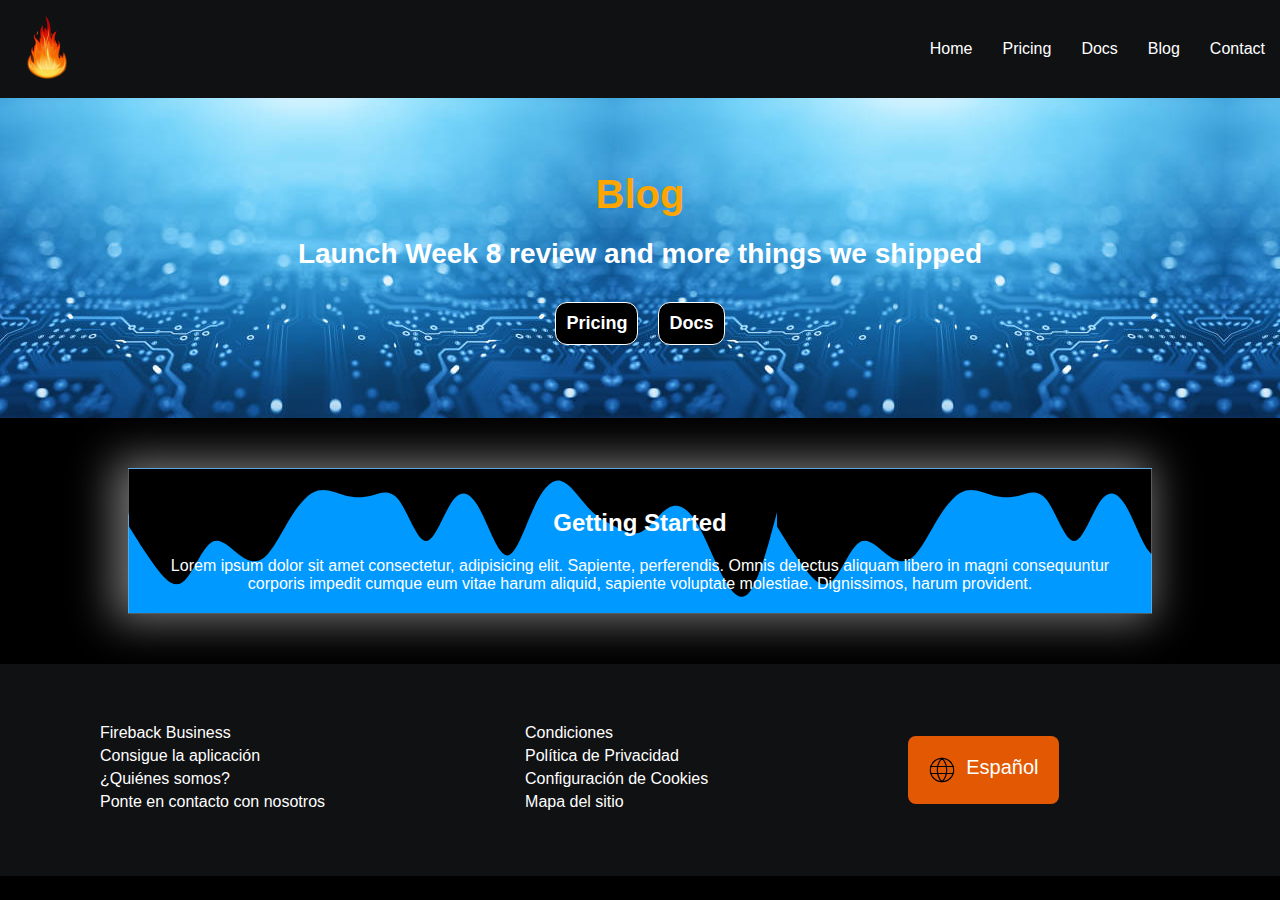
==== pages/blog.html @ 67b2cdf1 "PrimeraEntregLista" ====
<!DOCTYPE html>
<html lang="en">
<head>
    <meta charset="UTF-8">
    <meta name="viewport" content="width=device-width, initial-scale=1.0">
    <link rel="stylesheet" href="./../css/styles.css">
    <title>Blog</title>
</head>
<body>
    <header>
        <a href="./../index.html"><img src="./../assets/fire.ico" alt="LogoMarca"></a>
        <nav class="menu">
            <ul>
                <li>
                    <a href="./../index.html">Home</a>
                </li>
                <li>
                    <a href="./pricing.html">Pricing</a>
                </li>
                <li>
                    <a href="./docs.html">Docs</a>
                </li>
                <li>
                    <a href="./blog.html">Blog</a>
                </li>
                <li>
                    <a href="./contact.html">Contact</a>
                </li>
            </ul>
        </nav>
    </header>
    <main>
        <section class="documentation">
            <section class="mini-banner">
                <h1>
                    <span class="title-project">Blog</span>
                    <span class="subtitle">Launch Week 8 review and more things we shipped</span>
                    <span class="buttons-banner">
                        <button>
                            <a href="./pricing.html">Pricing</a>
                        </button>
                        <button>
                            <a href="./docs.html">Docs</a>
                        </button>
                    </span>         
                </h1>
            </section>
            <section class="blog-lorem">
                <h2>Getting Started</h2>
                <p>Lorem ipsum dolor sit amet consectetur, adipisicing elit. Sapiente, perferendis. Omnis delectus aliquam libero in magni consequuntur corporis impedit cumque eum vitae harum aliquid, sapiente voluptate molestiae. Dignissimos, harum provident.</p>
                
            </section>
        </section>
    </main>
    <footer>
        <ul>
            <li><a href="">Fireback Business</a></li>
            <li><a href="">Consigue la aplicación</a></li>
            <li><a href="">¿Quiénes somos?</a></li>
            <li><a href="">Ponte en contacto con nosotros</a></li>
        </ul>
        <ul>
            <li><a href="">Condiciones</a></li>
            <li><a href="">Política de Privacidad</a></li>
            <li><a href="">Configuración de Cookies</a></li>
            <li><a href="">Mapa del sitio</a></li>
        </ul>
        <section class="btn-language">
            <a href="">
                <img src="./../assets/language.svg" alt="Lenguaje">
                <p>Español</p>
            </a>
        </section>
    </footer>
</body>
</html>
---- css/styles.css ----
*{
    color: #FFFFFF;
    font-family:'Segoe UI', Tahoma, Geneva, Verdana, sans-serif;
    box-sizing: border-box;
    margin: 0;
    padding: 0;
}

body{
    background-color: black;
}

button{
    font-size: 18px;
    font-weight: bold;
    color: #ffffff;
    border-radius: 12px;
    border: 1px solid #FFFFFF;
    background-color: #000000;
    padding: 10px;
}

h1{
    font-size: 40px;
    color: #ffffff;
    background-color: rgba(0, 0, 0, 0);
    padding: 10px 20px; /* Espaciado interno del texto */
    text-align: center;
}

h2{
    text-align: center;
    padding: 20px;
}

a{
    text-decoration: none;
}

/* Menu Navbar en header */

header{
    display: flex;
    justify-content: space-between;
    align-items: center;
    padding: 15px;
    background-color: #393b4348;
}

.menu{
    display: flex;
    align-items: center;
}

header nav ul{
    list-style: none;
    display: flex;
    gap: 30px;
}

/* Footer */

footer{
    background-color: #393b4348;
    display: flex;
    flex-wrap: wrap;
    padding: 40px 0;
}

footer ul{
    
    list-style: none;
    padding: 20px 100px;
}

footer ul li{
    margin-bottom: 5px;
}

footer section{
    display: flex;
    flex-wrap: wrap;
}

footer section a{
    display: flex;
    gap: 10px;
    padding: 20px 0;
}

footer a img{
    width: 28px;
    height: 28px;
}

.btn-language{
    margin: 0 100px;
    border-radius: 8px;
    font-size: 20px;
    background-color: #ff6200e2;
    padding: 0 20px;
    height: min-content;
    align-self: center;
}

/* Banner de imagen con titulo adentro */

.banner{
    height: 250px;
    background-image: url(./../assets/bg-image.jpg);
    display: flex;
    justify-content: center;
    align-items: center;
}

.title-project, .title-empresa {
    display: block;
    text-align: center;
}

.title-project{
    color: orange;
    margin-bottom: 10px;
}

.title-empresa{
    color: white;
}

.buttons-banner{
    margin-top: 30px;
    display: flex;
    gap: 20px;
    justify-content: center;
}

/* Cards */

.contenedor-flex {
    display: flex;
    justify-content: space-evenly;
    flex-wrap: wrap;
    gap: 40px;
    margin: 60px 0;
}

.card {
    width: 350px;
    height: 450px;
    background-color: #393b4348;
    border-radius: 20px;
    border: 1px solid #000000;
    overflow: hidden;
}

.card img {
    width: 100%;
    height: 200px;
}

.card-text {
    display: flex;
    flex-direction: column;
    padding: 15px;
    align-items: center;
}

/* Pricing */
/* Cards Pricing */

.pricing-name{
    color: #FF8C42;
}

.price-mount{
    font-size: 42px;
    text-align: center;
    padding: 20px 0;
}

.pricing-list{
    align-self: center;
    margin-top: 15px;
}

.pricing-btn{
    margin-top: 15px;
}

/* Docs */
/* Mini banner */

.mini-banner{
    height: 320px;
    background-image: url(./../assets/bg-image-minibanner.jpg);
    display: flex;
    justify-content: center;
    align-items: center;
}

.subtitle{
    font-size: 28px;
}

/* Iconos */

.discover{
    padding: 20px 40px;
    border: 1px solid #b7b9bd7c;
    align-items: center;
}

.discover p{
    margin-bottom: 20px;
    text-align: center;
}

.icons-flex{
    display: flex;
    flex-wrap: wrap;
    align-items: center;
    gap: 8px;
    justify-content: center;
}

.icons-flex img{
    width: 32px;
    height: 32px;
}

.icon-style{
    border: 1px solid #FFFFFF;
    padding: 15px;
    background-color: #393b4348;
    align-self: center;
}

/* Cards Docs */

.products-docs{
    padding: 20px;
    display: flex;
    flex-wrap: wrap;
    gap: 30px;
    justify-content: center;
}

.card-docs{
    width: 300px;
    height: 250px;
    background-color: #393b4348;
    border-radius: 20px;
    border: 1px solid #000000;
    overflow: hidden;
}

.card-content {
    display: flex;
    flex-direction: column;
    padding: 15px;
    align-items: center;
}

.card-content img{
    width: 60px;
    align-content: center;
    margin-top: 30px;
}

/* Blog */

.blog-lorem{
    padding: 20px 40px;
    border: 1px solid #b7b9bd7c;
    width: 80%;
    margin: 50px 0;
    box-shadow: -7px -1px 40px 8px rgba(224,224,224,0.51);
    -webkit-box-shadow: -7px -1px 40px 8px rgba(224,224,224,0.51);
    -moz-box-shadow: -7px -1px 40px 8px rgba(224,224,224,0.51);
    background-image: url(./../assets/wave.svg);
}

.documentation{
    text-align: -webkit-center;
}

/* Contact */

.contact{
    display: flex;
    flex-wrap: wrap;
    justify-content: center;
    align-items: center;
    padding: 40px;
    background-image: url(./../assets/wave2.svg);
    background-size: cover;
}

.contact-socials{
    /* display: flex;
    flex-wrap: wrap; */
    padding: 0 80px;
}

.social-icons{
    display: flex;
    align-items: center;
    gap: 20px;
    margin-bottom: 30px;
}

.social-icons img{
    width: 60px;
    height: 60px;
}

.contact-field{
    margin-bottom: 30px;
}

.contact-field label{
    display: block;
    margin-bottom: 20px;
    
}

.contact-field input{
    height: 35px;
    width: 380px;
}

.contact-field textarea{
    width: 380px;
}
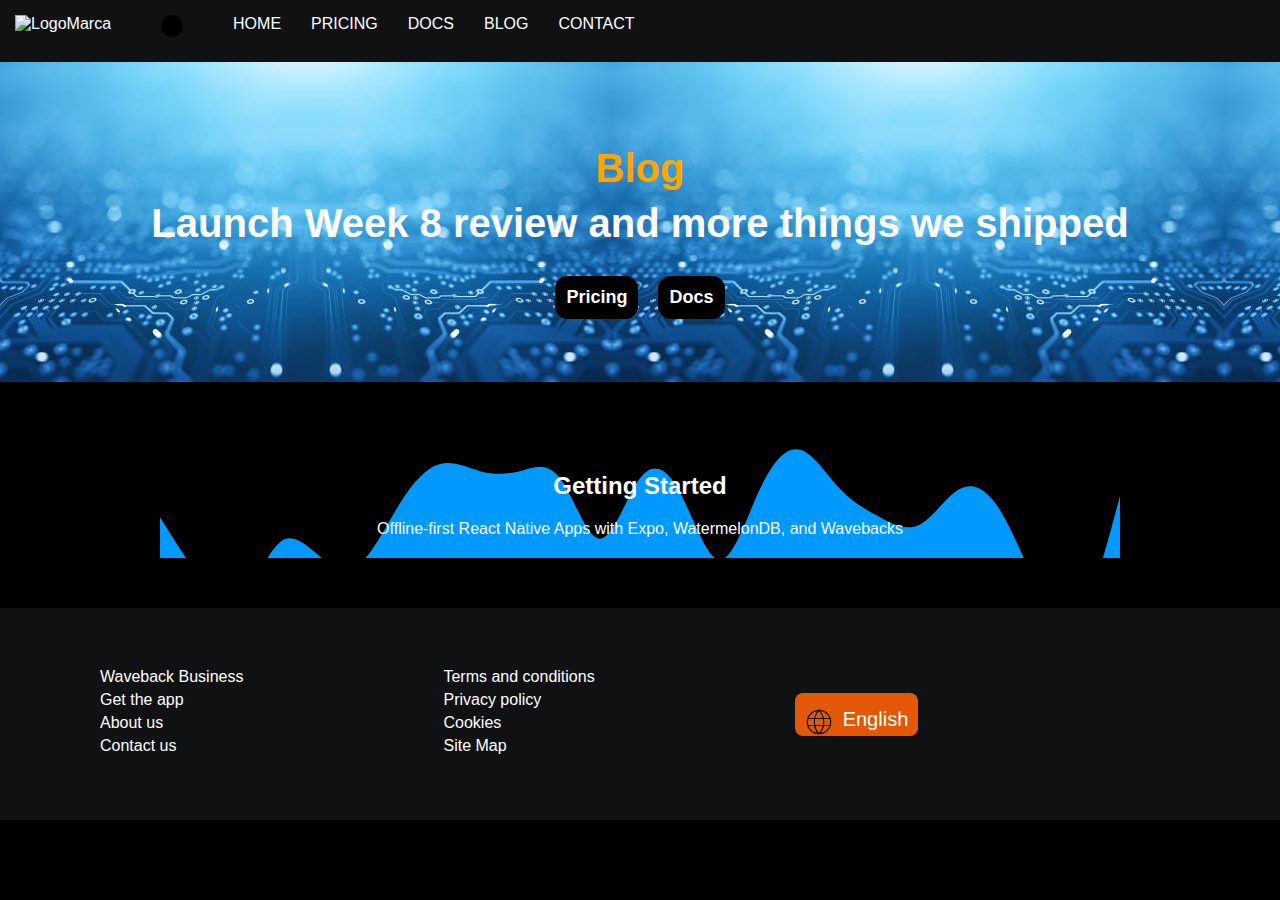
==== commit cb913d05: "Fix header + bg + waves-motion" ====
--- a/pages/blog.html
+++ b/pages/blog.html
@@ -1,35 +1,50 @@
 <!DOCTYPE html>
 <html lang="en">
 <head>
+    <meta name="description" content="Get all your Waveback News on the Waveback blog.">
+    <meta name="keywords" content="React, Reviews, Blogs, Apps, WatermeloDB, Database, Server">
     <meta charset="UTF-8">
     <meta name="viewport" content="width=device-width, initial-scale=1.0">
-    <link rel="stylesheet" href="./../css/styles.css">
-    <title>Blog</title>
+    <!-- Link css Bootstrap -->
+    <link href="https://cdn.jsdelivr.net/npm/bootstrap@5.3.2/dist/css/bootstrap.min.css" rel="stylesheet" integrity="sha384-T3c6CoIi6uLrA9TneNEoa7RxnatzjcDSCmG1MXxSR1GAsXEV/Dwwykc2MPK8M2HN" crossorigin="anonymous">
+    <!-- Link a mi CSS -->
+    <!-- <link rel="stylesheet" href="./../css/styles.css"> -->
+    <!-- Link a mi SCSS -->
+    <link rel="stylesheet" href="./../css/main.css">
+    <title>Waveback | Blog</title>
+    <link rel="icon" type="image/x-icon" href="./../assets/wave.ico">
 </head>
 <body>
     <header>
-        <a href="./../index.html"><img src="./../assets/fire.ico" alt="LogoMarca"></a>
-        <nav class="menu">
-            <ul>
-                <li>
-                    <a href="./../index.html">Home</a>
-                </li>
-                <li>
-                    <a href="./pricing.html">Pricing</a>
-                </li>
-                <li>
-                    <a href="./docs.html">Docs</a>
-                </li>
-                <li>
-                    <a href="./blog.html">Blog</a>
-                </li>
-                <li>
-                    <a href="./contact.html">Contact</a>
-                </li>
-            </ul>
+        <nav class="navbar navbar-expand-lg">
+            <div class="container-fluid">
+                <a href="./index.html"><img src="./../assets/wave.ico" alt="LogoMarca" class="logo-hidden"></a>
+              <button class="navbar-toggler" type="button" data-bs-toggle="collapse" data-bs-target="#navbarNav" aria-controls="navbarNav" aria-expanded="false" aria-label="Toggle navigation">
+                <span class="navbar-toggler-icon"></span>
+              </button>
+              <div class="collapse navbar-collapse" id="navbarNav">
+                <ul class="navbar-nav">
+                    <li>
+                        <a href="./../index.html">Home</a>
+                    </li>
+                    <li>
+                        <a href="./pricing.html">Pricing</a>
+                    </li>
+                    <li>
+                        <a href="./docs.html">Docs</a>
+                    </li>
+                    <li>
+                        <a class="active" aria-current="page" href="./blog.html">Blog</a>
+                    </li>
+                    <li>
+                        <a href="./contact.html">Contact</a>
+                    </li>
+                </ul>
+              </div>
+            </div>
         </nav>
     </header>
-    <main>
+    <main class="main-blog">
         <section class="documentation">
             <section class="mini-banner">
                 <h1>
@@ -47,30 +62,30 @@
             </section>
             <section class="blog-lorem">
                 <h2>Getting Started</h2>
-                <p>Lorem ipsum dolor sit amet consectetur, adipisicing elit. Sapiente, perferendis. Omnis delectus aliquam libero in magni consequuntur corporis impedit cumque eum vitae harum aliquid, sapiente voluptate molestiae. Dignissimos, harum provident.</p>
-                
+                <p>Offline-first React Native Apps with Expo, WatermelonDB, and Wavebacks</p>  
             </section>
         </section>
     </main>
     <footer>
         <ul>
-            <li><a href="">Fireback Business</a></li>
-            <li><a href="">Consigue la aplicación</a></li>
-            <li><a href="">¿Quiénes somos?</a></li>
-            <li><a href="">Ponte en contacto con nosotros</a></li>
+            <li><a href="">Waveback Business</a></li>
+            <li><a href="">Get the app</a></li>
+            <li><a href="">About us</a></li>
+            <li><a href="">Contact us</a></li>
         </ul>
         <ul>
-            <li><a href="">Condiciones</a></li>
-            <li><a href="">Política de Privacidad</a></li>
-            <li><a href="">Configuración de Cookies</a></li>
-            <li><a href="">Mapa del sitio</a></li>
+            <li><a href="">Terms and conditions</a></li>
+            <li><a href="">Privacy policy</a></li>
+            <li><a href="">Cookies</a></li>
+            <li><a href="">Site Map</a></li>
         </ul>
         <section class="btn-language">
             <a href="">
                 <img src="./../assets/language.svg" alt="Lenguaje">
-                <p>Español</p>
+                <p>English</p>
             </a>
         </section>
     </footer>
+    <script src="https://cdn.jsdelivr.net/npm/bootstrap@5.3.2/dist/js/bootstrap.bundle.min.js" integrity="sha384-C6RzsynM9kWDrMNeT87bh95OGNyZPhcTNXj1NW7RuBCsyN/o0jlpcV8Qyq46cDfL" crossorigin="anonymous"></script>
 </body>
 </html>--- a/css/main.css
+++ b/css/main.css
@@ -0,0 +1,505 @@
+/* Estilos Globales */
+* {
+  color: white;
+  font-family: "Segoe UI", Tahoma, Geneva, Verdana, sans-serif;
+  box-sizing: border-box;
+  margin: 0;
+  padding: 0;
+}
+
+body {
+  background-color: #000000;
+}
+
+button {
+  font-size: 18px;
+  font-weight: bold;
+  color: white;
+  border-radius: 12px;
+  border: 1px solid #000000;
+  background-color: #000000;
+  padding: 10px;
+}
+
+h1 {
+  font-size: 40px;
+  color: white;
+  background-color: #000000;
+  padding: 10px 20px; /* Espaciado interno del texto */
+  text-align: center;
+  margin-top: 20px;
+}
+
+h2 {
+  text-align: center;
+  padding: 20px;
+}
+
+a {
+  text-decoration: none;
+}
+
+.btn {
+  background-color: rgba(255, 98, 0, 0.8862745098);
+  color: white;
+}
+
+/* Menu Navbar en header */
+header {
+  padding: 15px;
+  background-color: rgba(57, 59, 67, 0.2823529412);
+}
+header a img:hover {
+  transform: rotate(360deg);
+  transition: 4s;
+}
+header #btn_menu {
+  display: none;
+}
+header label {
+  display: none;
+}
+header label:hover {
+  cursor: pointer;
+}
+header .navbar .container-fluid {
+  display: flex;
+  gap: 50px;
+}
+header .navbar .container-fluid .navbar-toggler {
+  margin-bottom: 10px;
+  color: transparent;
+}
+header .navbar .container-fluid .navbar-toggler .navbar-toggler-icon {
+  background-image: url("./../../assets/hamburger-menu.svg");
+  width: 2.5em;
+  height: 2.5em;
+}
+header .navbar .container-fluid .navbar-collapse {
+  text-align: end;
+  padding-right: 18px;
+}
+header .navbar .container-fluid div ul {
+  list-style: none;
+  display: flex;
+  gap: 30px;
+}
+header .navbar .container-fluid div ul li .active {
+  color: white;
+}
+header .navbar .container-fluid div ul li a {
+  text-transform: uppercase;
+}
+header .navbar .container-fluid div ul li a:hover {
+  text-decoration: underline;
+}
+
+.menu {
+  display: flex;
+  align-items: center;
+}
+
+/* Footer */
+footer {
+  position: relative;
+  background-color: rgba(57, 59, 67, 0.2823529412);
+  display: flex;
+  flex-wrap: wrap;
+  padding: 40px 0;
+}
+footer .background-motion {
+  position: absolute;
+  z-index: -1;
+  top: 0;
+  left: 0;
+  right: 0;
+  bottom: 0;
+  pointer-events: none;
+}
+footer .background-motion svg {
+  position: absolute;
+  top: 0;
+  left: 0;
+  width: 100%;
+  height: 100%;
+  transform: scaleY(3) scaleX(2.25);
+  transform-origin: bottom;
+  box-sizing: border-box;
+  display: block;
+  pointer-events: none;
+  max-width: 100%;
+}
+footer ul {
+  list-style: none;
+  padding: 20px 100px;
+}
+footer ul li {
+  margin-bottom: 5px;
+}
+footer ul li a:hover {
+  text-decoration: underline;
+}
+footer section {
+  display: flex;
+  flex-wrap: wrap;
+}
+footer section a {
+  display: flex;
+  gap: 10px;
+}
+footer section a img {
+  width: 28px;
+  height: 28px;
+  animation-name: spinner;
+  animation-duration: 4s;
+  animation-iteration-count: infinite;
+  animation-timing-function: linear;
+}
+
+.btn-language {
+  margin: 0 100px;
+  border-radius: 8px;
+  font-size: 20px;
+  background-color: rgba(255, 98, 0, 0.8862745098);
+  padding: 15px 10px 0 10px;
+  height: min-content;
+  align-self: center;
+}
+
+@keyframes spinner {
+  0% {
+    transform: rotate(0);
+  }
+  100% {
+    transform: rotate(360deg);
+  }
+}
+/* Banner de imagen con titulo adentro */
+.banner {
+  height: 250px;
+  background-image: url(./../assets/bg-image.jpg);
+  background-position: center;
+  background-size: cover;
+  display: flex;
+  justify-content: center;
+  align-items: center;
+}
+
+.title-project {
+  color: orange;
+  margin-bottom: 10px;
+}
+
+.title-empresa {
+  color: white;
+}
+
+.title-project, .title-empresa {
+  display: block;
+  text-align: center;
+}
+
+.buttons-banner {
+  margin-top: 30px;
+  display: flex;
+  gap: 20px;
+  justify-content: center;
+}
+
+/* Cards */
+.main-index .banner .bg-body-banner {
+  background-color: transparent;
+}
+.main-index .title-index {
+  margin-top: 15px;
+}
+.main-index .cards-prog {
+  display: flex;
+  justify-content: space-evenly;
+  flex-wrap: wrap;
+  gap: 40px;
+  margin: 60px 0;
+}
+.main-index .cards-prog .card {
+  max-width: 350px;
+  gap: 20px;
+  background-color: rgba(57, 59, 67, 0.2823529412);
+  border-radius: 20px;
+  border: 1px solid #000000;
+  overflow: hidden;
+}
+.main-index .cards-prog .card img {
+  width: 100%;
+  height: 200px;
+}
+.main-index .cards-prog .card .card-body {
+  text-align: center;
+}
+.main-index .cards-prog .card .card-body .card-title {
+  padding: 0;
+  color: white;
+}
+.main-index .cards-prog .card .card-body .card-text {
+  display: flex;
+  padding: 15px;
+  flex-direction: column;
+  align-items: center;
+  justify-content: center;
+}
+.main-index .cards-prog .card .card-body .btn:hover {
+  background-color: rgba(255, 98, 0, 0.8862745098);
+  color: white;
+  text-decoration: underline;
+}
+
+/* Pricing */
+/* Cards Pricing */
+.main-pricing section .cards-price {
+  display: flex;
+  justify-content: space-evenly;
+  flex-wrap: wrap;
+  gap: 40px;
+  margin: 60px 0;
+}
+.main-pricing section .cards-price .card {
+  max-width: 350px;
+  gap: 20px;
+  background-color: rgba(57, 59, 67, 0.2823529412);
+  border-radius: 20px;
+  border: 1px solid #000000;
+  overflow: hidden;
+}
+.main-pricing section .cards-price .card .card-text-pricing {
+  display: flex;
+  flex-direction: column;
+  padding: 5px;
+  align-items: center;
+}
+.main-pricing section .cards-price .card .card-text-pricing .pricing-name {
+  color: rgba(255, 98, 0, 0.8862745098);
+}
+.main-pricing section .cards-price .card .card-text-pricing .price-mount {
+  font-size: 42px;
+  text-align: center;
+  padding: 20px 0;
+}
+.main-pricing section .cards-price .card .card-text-pricing .pricing-list {
+  align-self: center;
+  margin-top: 15px;
+}
+.main-pricing section .cards-price .card .card-text-pricing .pricing-btn {
+  margin-top: 15px;
+}
+
+/* Docs */
+/* Mini banner */
+.main-docs {
+  /* Iconos */
+  /* Cards Docs */
+}
+.main-docs .mini-banner {
+  height: 320px;
+  background-image: url(./../assets/bg-image-minibanner.jpg);
+  display: flex;
+  justify-content: center;
+  align-items: center;
+}
+.main-docs .mini-banner h1 {
+  background-color: transparent;
+}
+.main-docs .mini-banner h1 .subtitle {
+  font-size: 28px;
+}
+.main-docs .discover {
+  padding: 0 40px 30px 40px;
+  border: 1px solid rgba(183, 185, 189, 0.4862745098);
+  align-items: center;
+}
+.main-docs .discover p {
+  margin-bottom: 20px;
+  text-align: center;
+}
+.main-docs .discover .icons-flex {
+  display: flex;
+  flex-wrap: wrap;
+  align-items: center;
+  gap: 8px;
+  justify-content: center;
+}
+.main-docs .discover .icons-flex .icon-style {
+  border: 1px solid #FFFFFF;
+  padding: 15px;
+  background-color: rgba(57, 59, 67, 0.2823529412);
+  align-self: center;
+}
+.main-docs .discover .icons-flex .icon-style img {
+  width: 32px;
+  height: 32px;
+  transition: height 0.5s, width 0.5s;
+}
+.main-docs .discover .icons-flex .icon-style img:hover {
+  height: 45px;
+  width: 45px;
+}
+.main-docs .products-docs {
+  padding: 20px;
+  display: flex;
+  flex-wrap: wrap;
+  gap: 30px;
+  justify-content: center;
+}
+.main-docs .products-docs .card-docs {
+  max-width: 300px;
+  height: 250px;
+  background-color: rgba(57, 59, 67, 0.2823529412);
+  border-radius: 20px;
+  border: 1px solid #000000;
+  overflow: hidden;
+}
+.main-docs .products-docs .card-docs .card-content {
+  display: flex;
+  flex-direction: column;
+  padding: 15px;
+  align-items: center;
+}
+.main-docs .products-docs .card-docs .card-content img {
+  width: 60px;
+  align-content: center;
+  margin-top: 15px;
+}
+
+/* Blog */
+.main-blog .documentation {
+  text-align: -webkit-center;
+}
+.main-blog .documentation .mini-banner {
+  height: 320px;
+  background-image: url(./../assets/bg-image-minibanner.jpg);
+  display: flex;
+  justify-content: center;
+  align-items: center;
+}
+.main-blog .documentation .mini-banner h1 {
+  background-color: transparent;
+}
+.main-blog .documentation .blog-lorem {
+  display: grid;
+  padding: 20px 40px;
+  width: 75%;
+  margin: 50px auto;
+  background-image: url(./../assets/wave.svg);
+  background-size: cover;
+  justify-content: center;
+  transition: 1s;
+  /* border: 1px solid #0000007c; */
+}
+.main-blog .documentation .blog-lorem:hover {
+  /* border: 1px solid #0000007c; */
+  box-shadow: -7px -1px 40px 8px rgba(224, 224, 224, 0.51);
+  -webkit-box-shadow: -7px -1px 40px 8px rgba(224, 224, 224, 0.51);
+  -moz-box-shadow: -7px -1px 40px 8px rgba(224, 224, 224, 0.51);
+}
+
+/* Contact */
+.main-contact .contact {
+  display: flex;
+  flex-wrap: wrap;
+  justify-content: center;
+  align-items: center;
+  padding: 40px;
+  background-image: url(./../assets/wave2.svg);
+  background-size: cover;
+}
+.main-contact .contact .contact-socials {
+  /* display: flex;
+  flex-wrap: wrap; */
+  padding: 0 80px;
+}
+.main-contact .contact .contact-socials .social-icons {
+  display: flex;
+  align-items: center;
+  gap: 20px;
+  margin-bottom: 30px;
+}
+.main-contact .contact .contact-socials .social-icons img {
+  width: 60px;
+  height: 60px;
+}
+.main-contact .contact .contact-form .contact-field {
+  margin-bottom: 30px;
+}
+.main-contact .contact .contact-form .contact-field label {
+  display: block;
+  margin-bottom: 20px;
+}
+.main-contact .contact .contact-form .contact-field input {
+  height: 35px;
+  max-width: 380px;
+  width: 80vw;
+}
+.main-contact .contact .contact-form .contact-field textarea {
+  max-width: 380px;
+  width: 80vw;
+}
+
+.form-control::placeholder {
+  color: #b4b0b0;
+}
+
+/* Media queries */
+@media screen and (max-width: 768px) {
+  h1 {
+    font-size: 34px;
+  }
+  button {
+    font-size: 15px;
+  }
+  /* Header */
+  header #btn_menu:checked ~ .menu {
+    visibility: visible;
+  }
+  header label {
+    display: block;
+  }
+  header label img {
+    width: 50px;
+  }
+  header .menu {
+    position: absolute;
+    background-color: #181818;
+    top: 94px;
+    visibility: hidden;
+    width: 97vw;
+    justify-content: center;
+    z-index: 1;
+    border-radius: 0 0 15px 15px;
+  }
+  header .menu ul {
+    flex-direction: column;
+  }
+  /* Footer */
+  footer ul {
+    padding: 20px;
+  }
+  /* Pricing */
+  .main-pricing section .cards-price {
+    padding: 0 20px;
+  }
+  /* Docs */
+  /* Mini banner */
+  .main-docs .mini-banner h1 .subtitle {
+    font-size: 22px;
+  }
+  /* Contactanos */
+  /* Iconos */
+  .main-contact .contact .contact-socials {
+    padding: 0;
+  }
+}
+@media screen and (max-width: 991px) {
+  header .navbar .container-fluid {
+    gap: 0;
+  }
+}
+
+/*# sourceMappingURL=main.css.map */
